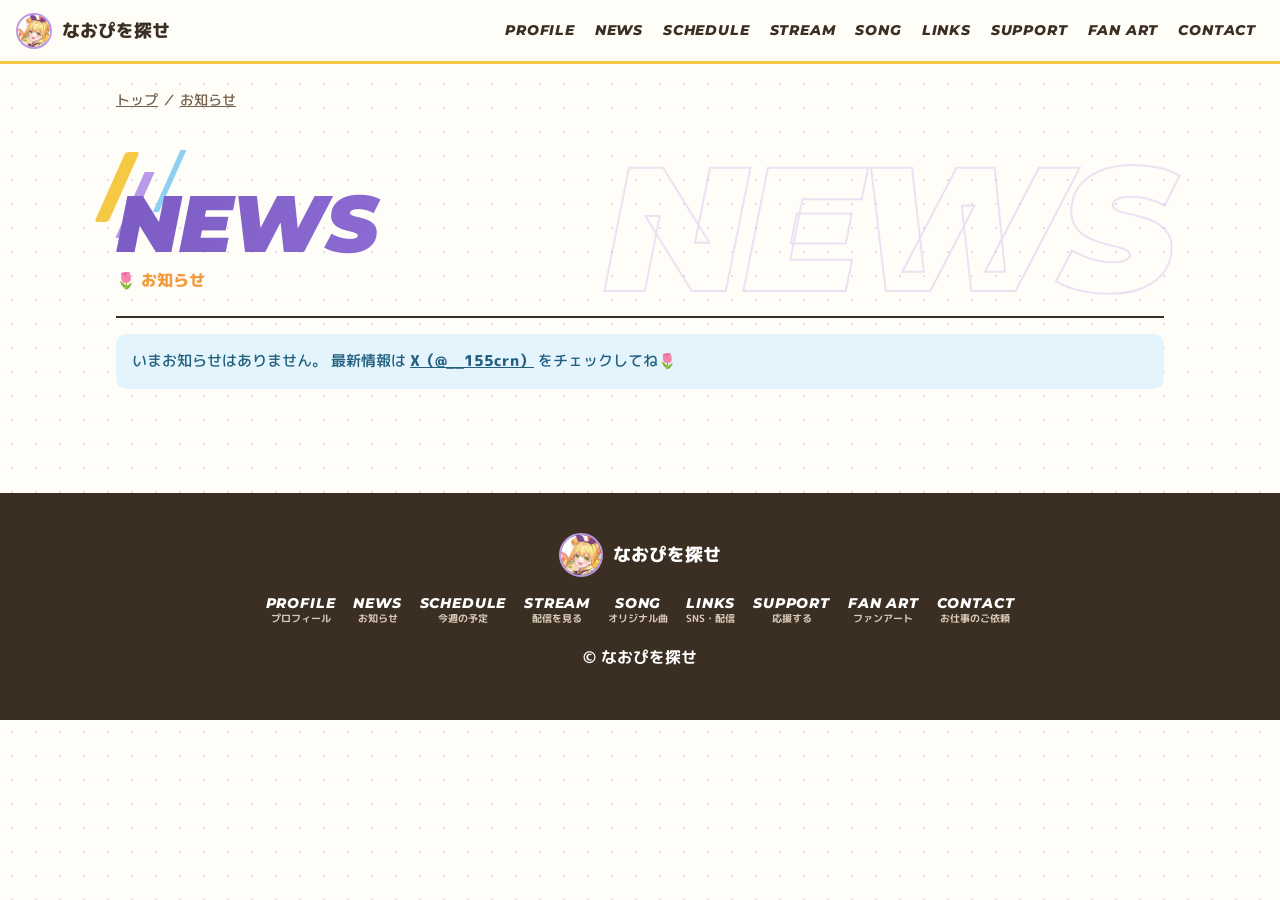
==== site/news.html @ 1cdb98ff "バージョン番号を更新（トップの絵を元に戻したので古い表示が残らないように） Co-Authored-By: Claude Opus 5.5 <noreply@anthropic.com>" ====
<!doctype html>
<html lang="ja">
<head>
<meta charset="utf-8">
<meta name="viewport" content="width=device-width, initial-scale=1">
<title>お知らせ｜なおぴを探せ 公式サイト</title>
<meta name="description" content="黄色とチューリップが好きなVTuber「なおぴを探せ」の公式サイト。Twitchでの配信、オリジナル曲「Chu♡lip」、最新のお知らせはこちら。">
<meta name="theme-color" content="#F6C945">
<meta property="og:type" content="website">
<meta property="og:title" content="お知らせ｜なおぴを探せ 公式サイト">
<meta property="og:description" content="黄色とチューリップが好きなVTuber。Twitchで配信中🌷💛">
<link rel="canonical" href="https://naopi-official.github.io/news.html">
<meta property="og:url" content="https://naopi-official.github.io/news.html">
<meta property="og:site_name" content="なおぴを探せ 公式サイト">
<meta property="og:image" content="https://naopi-official.github.io/img/ogp.png">
<meta property="og:image:width" content="1200">
<meta property="og:image:height" content="630">
<meta name="twitter:image" content="https://naopi-official.github.io/img/ogp.png">
<meta name="twitter:card" content="summary_large_image">
<meta name="twitter:site" content="@__155crn">
<link rel="icon" href="img/icon-32.png" sizes="32x32">
<link rel="apple-touch-icon" href="img/icon-192.png">
<link rel="preconnect" href="https://fonts.googleapis.com">
<link rel="preconnect" href="https://fonts.gstatic.com" crossorigin>
<link href="https://fonts.googleapis.com/css2?family=M+PLUS+Rounded+1c:wght@500;700;800&family=Montserrat:ital,wght@1,800;1,900&display=swap" rel="stylesheet">
<link rel="stylesheet" href="css/style.css?v=202611242104">
<script type="module" src="js/news-page.js?v=202611242104"></script>
</head>
<body class="sub-page">
<header class="site-header">
  <a class="logo" href="index.html"><img src="img/icon-192.png" alt="" width="36" height="36"><span data-name>なおぴを探せ</span></a>
  <button id="menu-button" class="menu-button" type="button" aria-expanded="false" aria-controls="site-nav"><span></span><span></span><span class="sr">メニュー</span></button>
  <nav id="site-nav" class="site-nav" aria-label="ページ内メニュー">
    <a href="index.html#profile"><span class="nav-en">PROFILE</span></a>
    <a href="index.html#news"><span class="nav-en">NEWS</span></a>
    <a href="index.html#week"><span class="nav-en">SCHEDULE</span></a>
    <a href="index.html#watch"><span class="nav-en">STREAM</span></a>
    <a href="index.html#youtube"><span class="nav-en">SONG</span></a>
    <a href="index.html#links"><span class="nav-en">LINKS</span></a>
    <a href="index.html#support"><span class="nav-en">SUPPORT</span></a>
    <a href="index.html#gallery"><span class="nav-en">FAN ART</span></a>
    <a href="index.html#contact"><span class="nav-en">CONTACT</span></a>
  </nav>
</header>

<main class="news-page">
  <nav class="breadcrumb" aria-label="現在地"><a href="index.html">トップ</a><span aria-hidden="true"> ／ </span><a href="news.html">お知らせ</a><span id="crumb-title"></span></nav>

  <section id="news-list-view" class="section" data-bg="NEWS">
    <h2 class="section-title"><span class="en">NEWS</span><span class="ja">お知らせ</span></h2>
    <ul id="news-all" class="notices-list"><li class="news-loading">読み込み中…</li></ul>
  </section>

  <article id="news-detail-view" class="news-article" hidden>
    <img class="news-chibi" src="img/chibi.webp" alt="" width="120" height="120">
    <div id="news-detail" class="news-detail"></div>
    <p class="news-back"><a class="btn btn-outline" href="news.html">← お知らせ一覧へ</a></p>
  </article>
</main>

<footer class="footer">
  <a class="logo" href="index.html"><img src="img/icon-192.png" alt="" width="44" height="44"><span data-name>なおぴを探せ</span></a>
  <nav class="footer-nav" aria-label="フッターメニュー">
    <a href="index.html#profile"><span class="nav-en">PROFILE</span><span class="nav-ja">プロフィール</span></a><a href="index.html#news"><span class="nav-en">NEWS</span><span class="nav-ja">お知らせ</span></a><a href="index.html#week"><span class="nav-en">SCHEDULE</span><span class="nav-ja">今週の予定</span></a><a href="index.html#watch"><span class="nav-en">STREAM</span><span class="nav-ja">配信を見る</span></a><a href="index.html#youtube"><span class="nav-en">SONG</span><span class="nav-ja">オリジナル曲</span></a><a href="index.html#links"><span class="nav-en">LINKS</span><span class="nav-ja">SNS・配信</span></a><a href="index.html#support"><span class="nav-en">SUPPORT</span><span class="nav-ja">応援する</span></a><a href="index.html#gallery"><span class="nav-en">FAN ART</span><span class="nav-ja">ファンアート</span></a><a href="index.html#contact"><span class="nav-en">CONTACT</span><span class="nav-ja">お仕事のご依頼</span></a>
  </nav>
  <p class="copy">© <span data-name>なおぴを探せ</span></p>
</footer>
</body>
</html>
---- site/css/style.css ----
/* なおぴを探せ 公式サイト
   色は絵から：黄色・オレンジ・水色・ラベンダー。構成は VTuber 公式サイトの定番（固定ナビ・全幅KV・特大英字見出し） */
:root {
  --yellow: #F6C945;
  --yellow-soft: #FDF0C4;
  --orange: #F39A3D;
  --sky: #8FD0F2;
  --sky-soft: #E3F4FC;
  --lavender: #B99AE8;
  --lavender-deep: #7C5BC4;
  --paper: #FFFDF7;
  --ink: #3B2E22;
  --ink-soft: #75624E;
  --line: #EFE4CC;
  --radius: 14px;
  --font: "M PLUS Rounded 1c", "Hiragino Maru Gothic ProN", "Yu Gothic", sans-serif;
  --display: "Montserrat", "M PLUS Rounded 1c", sans-serif;
  --header-h: 64px;
}

*, *::before, *::after { box-sizing: border-box; }
html { scroll-behavior: smooth; scroll-padding-top: calc(var(--header-h) + 12px); overflow-x: clip; }
body {
  margin: 0;
  font-family: var(--font);
  font-weight: 500;
  color: var(--ink);
  line-height: 1.8;
  background-color: var(--paper);
  background-image: radial-gradient(rgba(185, 154, 232, .35) 1.2px, transparent 1.4px);
  background-size: 24px 24px;
  overflow-x: hidden;
}
img { max-width: 100%; display: block; }
a { color: var(--lavender-deep); }
[hidden] { display: none !important; }
.sr { position: absolute; width: 1px; height: 1px; overflow: hidden; clip: rect(0 0 0 0); }
.skip { position: absolute; left: -999px; }
.skip:focus { left: 12px; top: 12px; z-index: 100; background: #fff; padding: 8px 12px; border-radius: 10px; }

/* ---------- Header（固定ナビ） ---------- */
.site-header {
  position: fixed; inset: 0 0 auto; z-index: 50; height: var(--header-h);
  display: flex; align-items: center; justify-content: space-between; gap: 16px;
  padding: 0 16px;
  background: rgba(255, 253, 247, .92);
  backdrop-filter: blur(8px);
  border-bottom: 3px solid var(--yellow);
}
.logo { display: inline-flex; align-items: center; gap: 10px; white-space: nowrap; flex-shrink: 0; color: var(--ink); text-decoration: none; font-weight: 800; font-size: 1.1rem; }
.logo img { border-radius: 50%; border: 2px solid var(--lavender); }
.site-nav { display: flex; gap: 4px; }
.site-nav a {
  display: flex; flex-direction: column; align-items: center; line-height: 1.25;
  font-family: var(--display); font-style: italic; font-weight: 800; font-size: .85rem; letter-spacing: .06em;
  color: var(--ink); text-decoration: none; padding: 6px 8px; border-radius: 8px; white-space: nowrap;
}
/* メニューの英語の下に小さく日本語 */
.nav-ja { font-family: var(--font); font-style: normal; font-weight: 700; font-size: .6rem; letter-spacing: 0; color: var(--ink-soft); white-space: nowrap; }
.site-nav a:hover { background: var(--yellow-soft); }
.menu-button { display: none; }

@media (max-width: 959px) {
  .menu-button {
    display: grid; place-content: center; gap: 6px; width: 48px; height: 48px; border: 0; border-radius: 12px;
    background: var(--yellow); cursor: pointer;
  }
  .menu-button > span:not(.sr) { display: block; width: 22px; height: 3px; border-radius: 3px; background: var(--ink); transition: transform .2s; }
  .menu-button[aria-expanded="true"] > span:nth-child(1) { transform: translateY(4.5px) rotate(45deg); }
  .menu-button[aria-expanded="true"] > span:nth-child(2) { transform: translateY(-4.5px) rotate(-45deg); }
  .site-nav {
    position: fixed; top: var(--header-h); left: 0; right: 0; flex-direction: column; gap: 0;
    padding: 8px 16px 20px; background: var(--paper); border-bottom: 3px solid var(--yellow);
    transform: translateY(-120%); visibility: hidden; transition: transform .25s ease, visibility .25s;
  }
  .site-nav.open { transform: none; visibility: visible; }
  .site-nav a { flex-direction: row; align-items: baseline; gap: 12px; font-size: 1.3rem; padding: 12px 8px; border-bottom: 1px dashed var(--line); }
  .site-nav .nav-ja { font-size: .85rem; }
}

/* ---------- Hero（全幅キービジュアル） ---------- */
.hero { position: relative; margin-top: var(--header-h); overflow: hidden; background: var(--yellow-soft); }
/* キービジュアルのスライド：重ねて置き、is-active だけ表示。表示中はゆっくりズーム。マウスで少しずれる */
.hero-slides {
  position: relative; width: 100%; aspect-ratio: 1824 / 2056; overflow: hidden;
  transform: translate(calc(var(--mx, 0) * -14px), calc(var(--my, 0) * -10px)) scale(1.03);
  transition: transform .4s ease-out;
}
.hero-slides:has(.hero-slide-swing) { transform: none; }
.hero-slide { position: absolute; inset: 0; opacity: 0; transition: opacity 1.4s ease; }
.hero-slide.is-active { opacity: 1; }
.hero-slide img { width: 100%; height: 100%; object-fit: cover; transform: scale(1); }
.hero-slide.is-active img { animation: kenburns 9s ease-out forwards; }
.hero-slide-b img { object-position: 42% 50%; }
/* ブランコの絵：スマホでは絵の右端に寄せ、顔を画面の中ほど（Twitchの丸ボタンの左）に出す */
.hero-slide-swing img { object-position: 91% 50%; }
/* 立ち絵：白い背景を黄色になじませる（白×乗算＝背景色） */
.hero-slide-stand { background: radial-gradient(circle at 50% 45%, #fff 0%, var(--yellow-soft) 70%); }
.hero-slide-stand img { object-fit: contain; mix-blend-mode: multiply; }
@keyframes kenburns { from { transform: scale(1.12); } to { transform: scale(1); } }

/* ブランコの絵：背景とキャラを分けて立体的に動かす
   --mx / --my：マウス位置（-0.5〜0.5）、--sy：スクロール量（px）
   キャラの切り抜きが読み込めたら（.fg-ready）、キャラを消した背景に切り替える。読み込めない間は元の絵のまま */
.hero-slide-swing .hero-bg, .hero-slide-swing .hero-fg,
.hero-slide-swing .hero-bg picture, .hero-slide-swing .hero-bg-clean { position: absolute; inset: 0; }
.hero-slide-swing .hero-bg picture { display: block; }
.hero-slide-swing img { animation: none; }
.hero-slide-swing .hero-bg {
  filter: blur(1.5px) saturate(1.05);
  transform: translate(calc(var(--mx, 0) * -14px), calc(var(--my, 0) * -10px + var(--sy, 0) * .3px)) scale(1.08);
  transition: transform .5s ease-out;
}
.hero-slide-swing .hero-bg-clean { opacity: 0; transition: opacity .8s ease; }
.hero.fg-ready .hero-slide-swing .hero-bg-clean { opacity: 1; }
.hero-slide-swing .hero-fg {
  opacity: 0;
  transform: translate(calc(var(--mx, 0) * 16px), calc(var(--my, 0) * 10px + var(--sy, 0) * -.06px)) scale(1.08);
  transition: transform .35s ease-out;
}
.hero.fg-ready .hero-slide-swing .hero-fg { opacity: 1; }
.hero.fg-ready .hero-slide-swing .hero-fg img {
  filter: drop-shadow(0 16px 20px rgba(59, 46, 34, .26));
  transform-origin: 62% -30%; /* ロープの上のほうを支点にゆらゆら */
  animation: swing-rock 5s ease-in-out infinite, fg-in 1.2s cubic-bezier(.2, .8, .2, 1) both;
}
@keyframes swing-rock {
  0%, 100% { rotate: -1.4deg; translate: 0 0; }
  50% { rotate: 1.4deg; translate: 0 -6px; }
}
@keyframes fg-in { from { opacity: 0; scale: 1.06; } to { opacity: 1; scale: 1; } }
@media (prefers-reduced-motion: reduce) {
  .hero.fg-ready .hero-slide-swing .hero-fg img { animation: none; }
  .hero-slide-swing .hero-bg, .hero-slide-swing .hero-fg { transform: scale(1.08); }
}

/* 浮かぶ斜めの線（パーティクル） */
.particles {
  position: absolute; inset: 0; pointer-events: none; z-index: 1;
  transform: translate(calc(var(--mx, 0) * 22px), calc(var(--my, 0) * 16px));
  transition: transform .4s ease-out;
}
.p {
  position: absolute; display: block; width: 12px; height: 64px; border-radius: 3px;
  transform: skewX(-24deg); animation: float 5.4s ease-in-out infinite alternate;
  box-shadow: 0 4px 12px rgba(59, 46, 34, .12);
}
.p1 { left: 6%; top: 12%; background: var(--yellow); }
.p2 { left: 10%; top: 20%; width: 8px; height: 40px; background: var(--lavender); animation-duration: 6.1s; }
.p3 { right: 8%; top: 14%; background: var(--sky); height: 80px; animation-duration: 5.8s; }
.p4 { right: 13%; top: 30%; width: 6px; height: 34px; background: var(--orange); animation-duration: 4.9s; }
.p5 { left: 46%; top: 6%; width: 7px; height: 30px; background: var(--lavender-deep); animation-duration: 6.4s; }
.p6 { right: 30%; bottom: 34%; width: 16px; height: 90px; background: rgba(246, 201, 69, .8); animation-duration: 5.2s; }
.p7 { left: 24%; bottom: 46%; width: 6px; height: 28px; background: var(--sky); animation-duration: 4.6s; }
.p8 { right: 4%; bottom: 46%; width: 9px; height: 46px; background: var(--lavender); animation-duration: 6.8s; }
@keyframes float {
  from { transform: skewX(-24deg) translateY(0); }
  to { transform: skewX(-24deg) translateY(-22px); }
}

/* 回る円形ボタン */
.circle-link {
  position: absolute; z-index: 2; right: 16px; top: 16px; width: 104px; height: 104px;
  display: grid; place-items: center; border-radius: 50%; text-decoration: none;
  background: rgba(255, 255, 255, .92); box-shadow: 0 6px 20px rgba(59, 46, 34, .18);
  transition: transform .2s ease;
}
.circle-link:hover { transform: scale(1.08); }
.circle-link svg { position: absolute; inset: 0; width: 100%; height: 100%; animation: spin 16s linear infinite; }
.circle-link text { font-family: var(--display); font-style: italic; font-weight: 800; font-size: 11px; fill: var(--lavender-deep); }
.circle-arrow {
  width: 44px; height: 44px; display: grid; place-items: center; border-radius: 50%;
  background: #9146FF; color: #fff; font-weight: 800; font-size: 1.2rem;
}
@keyframes spin { to { transform: rotate(360deg); } }

/* 流れ続ける英字の帯 */
.marquee {
  overflow: hidden; background: var(--ink); color: var(--yellow); padding: 10px 0;
  transform: rotate(-1.5deg) scaleX(1.02); margin: 8px 0 0; position: relative; z-index: 2;
}
.marquee-track { display: flex; width: max-content; animation: marquee 22s linear infinite; }
.marquee-track span {
  font-family: var(--display); font-style: italic; font-weight: 900; font-size: clamp(1.1rem, 3vw, 1.6rem);
  letter-spacing: .08em; white-space: nowrap; padding-right: .5em;
}
@keyframes marquee { to { transform: translateX(-50%); } }

/* オープニング（JSが止まっても3秒で必ず消える） */
.loader {
  position: fixed; inset: 0; z-index: 200; display: grid; place-content: center; justify-items: center; gap: 10px;
  background: var(--paper);
  background-image: radial-gradient(rgba(185, 154, 232, .35) 1.2px, transparent 1.4px); background-size: 24px 24px;
  animation: loader-out .5s ease 3s forwards;
}
.loader.is-done { animation: loader-out .5s ease forwards; }
.loader-icon {
  width: 140px; height: 140px; object-fit: contain; filter: drop-shadow(0 6px 10px rgba(59, 46, 34, .15));
  animation: pop .7s cubic-bezier(.3, 1.6, .5, 1) both;
}
.loader-name { margin: 6px 0 0; font-size: 1.5rem; font-weight: 800; animation: rise .6s .35s ease both; }
.loader-bar { margin: 0; width: 140px; height: 6px; border-radius: 6px; background: var(--yellow-soft); overflow: hidden; }
.loader-bar span { display: block; height: 100%; width: 100%; background: linear-gradient(90deg, var(--yellow), var(--orange), var(--lavender)); transform-origin: left; animation: bar 1.3s ease both; }
@keyframes pop { from { transform: scale(0) rotate(-20deg); } to { transform: scale(1) rotate(0); } }
@keyframes rise { from { opacity: 0; transform: translateY(12px); } to { opacity: 1; transform: none; } }
@keyframes bar { from { transform: scaleX(0); } to { transform: scaleX(1); } }
@keyframes loader-out { to { opacity: 0; visibility: hidden; } }

/* スクロールで出てくる演出（JS が reveal を付けたものだけ） */
.reveal { opacity: 0; transform: translateY(28px); transition: opacity .7s ease var(--d, 0ms), transform .7s cubic-bezier(.2, .8, .2, 1) var(--d, 0ms); }
.reveal.is-in { opacity: 1; transform: none; }
.section-title.reveal { transform: none; opacity: 1; }
.section-title.reveal .en { clip-path: inset(0 100% 0 0); transition: clip-path .8s cubic-bezier(.7, 0, .2, 1); }
.section-title.reveal .ja { opacity: 0; transform: translateX(-12px); transition: opacity .5s .4s, transform .5s .4s; }
.section-title.reveal.is-in .en { clip-path: inset(0 0 0 0); }
.section-title.reveal.is-in .ja { opacity: 1; transform: none; }
.profile-visual.reveal { transform: translateX(-40px); }
.profile-visual.reveal.is-in { transform: none; }

/* 画像に触れると少し拡大 */
.gallery-item, .profile-visual { overflow: visible; }
.gallery-item img, .profile-visual img { transition: transform .4s ease, box-shadow .4s ease; }
.gallery-item:hover img, .profile-visual:hover img { transform: scale(1.03) rotate(-.6deg); }
.hero-copy {
  position: relative; padding: 0 16px 32px; margin-top: -120px; z-index: 1;
}
.hero::after { /* 文字を読みやすくするための下のグラデーション */
  content: ""; position: absolute; left: 0; right: 0; bottom: 0; height: 340px; pointer-events: none;
  background: linear-gradient(to top, var(--paper) 30%, rgba(255, 253, 247, 0));
}
.hero-kicker {
  display: inline-block; margin: 0 0 8px; padding: 4px 18px; border-radius: 999px;
  font-family: var(--display); font-style: italic; font-weight: 800; font-size: .9rem; letter-spacing: .14em;
  background: var(--lavender-deep); color: #fff; box-shadow: 0 3px 0 rgba(0,0,0,.12);
}
.hero-name {
  margin: 0; font-weight: 800; line-height: 1.1; letter-spacing: .02em; white-space: nowrap;
  font-size: clamp(2.4rem, 12vw, 6.4rem);
  color: var(--ink);
  text-shadow: 4px 4px 0 var(--yellow), 8px 8px 0 rgba(185, 154, 232, .5);
}
/* 名前の右上のSNSアイコン */
.hero-title { width: fit-content; max-width: 100%; }
.hero-top-row { display: flex; align-items: flex-end; justify-content: space-between; gap: 12px; margin-bottom: 6px; }
.hero-top-row .hero-kicker { margin: 0; }
.hero-sns { list-style: none; margin: 0; padding: 0; display: flex; gap: 6px; }
.hero-sns a { display: flex; flex-direction: column; align-items: center; gap: 4px; text-decoration: none; color: var(--ink); transition: transform .15s ease; }
.hero-sns a:hover { transform: translateY(-3px); }
.hero-sns img { width: 44px; height: 44px; border-radius: 11px; object-fit: cover; background: #fff; box-shadow: 0 3px 10px rgba(59, 46, 34, .18); }
.hero-sns span { font-size: .65rem; font-weight: 800; white-space: nowrap; text-shadow: 0 0 4px #fff, 0 0 8px #fff; }
@media (min-width: 768px) {
  .hero-sns { gap: 16px; }
  .hero-sns img { width: 60px; height: 60px; border-radius: 14px; }
  .hero-sns span { font-size: .75rem; }
}
.hero-tagline { margin: 12px 0 18px; font-weight: 700; color: var(--ink-soft); max-width: 34em; }
.hero-actions { display: flex; flex-wrap: wrap; gap: 12px; }
.live-badge {
  display: inline-block; margin-bottom: 10px; padding: 6px 16px; border-radius: 999px;
  background: #E5484D; color: #fff; font-weight: 800; text-decoration: none;
  animation: pulse 1.6s ease-in-out infinite;
}
@keyframes pulse { 50% { transform: scale(1.05); } }

@media (min-width: 768px) {
  .hero-slides { aspect-ratio: 16 / 9; max-height: calc(100vh - var(--header-h)); }
  /* 縦長のチューリップの絵は、全体を右側に収めて背景をグラデーションにする */
  .hero-slide-b {
    background:
      radial-gradient(rgba(255, 255, 255, .6) 1.4px, transparent 1.6px) 0 0 / 22px 22px,
      linear-gradient(120deg, var(--sky) 0%, var(--sky-soft) 45%, var(--yellow-soft) 75%, var(--yellow) 100%);
  }
  .hero-slide-swing img { object-position: 50% 40%; }
  .hero-slide-stand img { object-position: 82% 50%; }
  .hero-slide-b img { object-fit: contain; object-position: 82% 50%; filter: drop-shadow(0 10px 30px rgba(59, 46, 34, .18)); }
  .circle-link { top: auto; right: clamp(24px, 5vw, 72px); bottom: clamp(32px, 6vw, 72px); width: 132px; height: 132px; }
  .hero::after { height: 55%; background: linear-gradient(to top, rgba(255, 253, 247, .95) 10%, rgba(255, 253, 247, 0)); }
  .hero-copy { position: absolute; left: 0; right: 0; bottom: 0; margin: 0; padding: 0 clamp(24px, 5vw, 72px) clamp(24px, 4vw, 56px); }
  .hero-tagline { background: rgba(255,255,255,.75); display: inline-block; padding: 2px 10px; border-radius: 8px; }
}

/* ---------- Buttons ---------- */
.btn {
  display: inline-flex; align-items: center; justify-content: center; gap: .5em; min-height: 48px;
  padding: 10px 24px; border-radius: 999px; font-weight: 800; text-decoration: none;
  transition: transform .15s ease, background .15s ease;
}
.btn:hover { transform: translateY(-2px); }
.btn-primary { background: var(--yellow); color: var(--ink); box-shadow: 0 4px 0 var(--orange); }
.btn-ghost { background: #fff; color: var(--lavender-deep); box-shadow: 0 4px 0 var(--lavender); }
.btn-outline {
  margin: 24px auto 0; display: flex; width: fit-content;
  background: #fff; color: var(--ink); border: 2px solid var(--ink);
}
.btn-outline:hover { background: var(--yellow-soft); }

/* ---------- Sections（特大英字見出し＋背景の輪郭英字＋斜めスラッシュ） ---------- */
main { max-width: 1080px; margin: 0 auto; padding: 0 16px 40px; }
.section { position: relative; padding-top: 72px; }
.section::before { /* 背景の輪郭だけの巨大英字 */
  content: attr(data-bg); position: absolute; z-index: -1; top: 28px; right: -8px;
  font-family: var(--display); font-style: italic; font-weight: 900; line-height: 1;
  font-size: clamp(4rem, 16vw, 11rem); letter-spacing: -.02em;
  color: transparent; -webkit-text-stroke: 2px rgba(185, 154, 232, .28);
  white-space: nowrap; pointer-events: none;
}
.section::after { /* 斜めスラッシュの飾り（ふわふわ浮く） */
  content: ""; position: absolute; z-index: -1; top: 40px; left: -6px; width: 14px; height: 70px;
  background: var(--yellow); transform: skewX(-24deg); border-radius: 3px;
  animation: float 5.6s ease-in-out infinite alternate;
  box-shadow: 26px 18px 0 -2px var(--lavender), 50px -6px 0 -4px var(--sky);
}
.section:nth-of-type(even)::after { left: auto; right: 12px; top: auto; bottom: -24px; background: var(--orange); }

.section-title { margin: 0 0 28px; display: flex; flex-direction: column; line-height: 1; }
.section-title .en {
  font-family: var(--display); font-style: italic; font-weight: 900; letter-spacing: -.01em;
  font-size: clamp(2.6rem, 10vw, 5rem);
  background: linear-gradient(100deg, var(--lavender-deep), #9C7BE0 55%, var(--orange));
  -webkit-background-clip: text; background-clip: text; color: transparent;
  padding-right: .1em;
}
.section-title .ja { margin-top: 8px; font-size: 1rem; font-weight: 800; color: var(--orange); }
.section-title .ja::before { content: "🌷 "; }

.sub-title { margin: 28px 0 12px; font-size: 1.05rem; font-weight: 800; display: flex; align-items: center; gap: 10px; }
.sub-title::before { content: ""; width: 6px; height: 1.1em; background: var(--yellow); transform: skewX(-20deg); border-radius: 2px; }

.panel {
  background: #fff; border-radius: var(--radius); padding: 16px; border: 1px solid var(--line);
  box-shadow: 0 10px 30px rgba(59, 46, 34, .06);
}
.small-note { color: var(--ink-soft); font-size: .88rem; margin: 10px 0 0; text-align: center; }

/* ---------- Profile（立ち絵＋プロフィール） ---------- */
.profile-card { display: grid; gap: 20px; }
.profile-visual { position: relative; }
.profile-visual::before {
  content: ""; position: absolute; inset: 18px -10px -10px 18px; border-radius: var(--radius);
  background: repeating-linear-gradient(-45deg, var(--yellow-soft) 0 10px, #fff 10px 20px); z-index: -1;
}
.profile-visual img { border-radius: var(--radius); width: 100%; height: auto; aspect-ratio: 3 / 4; object-fit: cover; object-position: top; background: #fff; }
.profile-tag {
  display: inline-block; margin: 0; padding: 0 12px; border-radius: 6px; font-size: .8rem; font-weight: 800;
  background: var(--sky-soft); color: #23607F;
}
.profile-name { margin: 6px 0 16px; font-size: clamp(2rem, 6vw, 2.8rem); font-weight: 800; line-height: 1.2; }
.profile-list { display: grid; grid-template-columns: max-content 1fr; gap: 0; margin: 0; border-top: 1px solid var(--line); }
.profile-list dt, .profile-list dd { padding: 10px 0; border-bottom: 1px solid var(--line); }
.profile-list dt { font-weight: 800; color: var(--lavender-deep); padding-right: 20px; font-size: .9rem; }
.profile-list dd { margin: 0; overflow-wrap: anywhere; }
.profile-career { margin: 14px 0 0; font-size: .9rem; color: var(--ink-soft); }
@media (min-width: 768px) {
  .profile-card { grid-template-columns: minmax(0, 5fr) minmax(0, 7fr); gap: 48px; align-items: center; }
}

/* ---------- Embeds ---------- */
.embed-16x9 { position: relative; width: 100%; aspect-ratio: 16 / 9; border-radius: 10px; overflow: hidden; background: var(--sky-soft); }
.embed-16x9 iframe, .embed-16x9 > button { position: absolute; inset: 0; width: 100%; height: 100%; border: 0; }
.embed-fallback { position: absolute; inset: 0; display: grid; place-items: center; font-weight: 800; text-decoration: none; }
.yt-poster { cursor: pointer; padding: 0; background: #000; }
.yt-poster img { width: 100%; height: 100%; object-fit: cover; opacity: .92; }
.yt-poster::after {
  content: "▶"; position: absolute; left: 50%; top: 50%; transform: translate(-50%, -50%);
  width: 76px; height: 76px; border-radius: 50%; display: grid; place-items: center; padding-left: 6px;
  background: var(--yellow); color: var(--ink); font-size: 1.8rem; box-shadow: 0 4px 0 var(--orange);
}
.watch-cols { display: grid; gap: 0 32px; }
@media (min-width: 768px) { .watch-cols { grid-template-columns: 2fr 3fr; } }

.schedule-list, .archive-list, .video-list, .notices-list { list-style: none; margin: 0; padding: 0; }
.schedule-list li { display: flex; flex-wrap: wrap; gap: 4px 12px; align-items: baseline; padding: 10px 0; border-bottom: 1px solid var(--line); }
.schedule-date { font-family: var(--display); font-style: italic; font-weight: 800; color: var(--orange); white-space: nowrap; }
.archive-list, .video-list { display: grid; grid-template-columns: repeat(2, minmax(0, 1fr)); gap: 14px; }
@media (min-width: 768px) { .video-list { grid-template-columns: repeat(4, minmax(0, 1fr)); } }
.thumb-link { display: block; color: var(--ink); text-decoration: none; font-size: .85rem; line-height: 1.5; font-weight: 700; }
.thumb-link img { width: 100%; height: auto; aspect-ratio: 16 / 9; object-fit: cover; border-radius: 10px; margin-bottom: 6px; transition: transform .2s; }
.thumb-link:hover img { transform: scale(1.03); }
.thumb-link span { display: -webkit-box; -webkit-line-clamp: 2; -webkit-box-orient: vertical; overflow: hidden; }
.fallback {
  grid-column: 1 / -1; padding: 14px 16px; border-radius: 10px; background: var(--sky-soft); color: #23607F; font-size: .92rem; list-style: none;
}
.fallback a { color: #23607F; font-weight: 800; }

.song-panel { display: grid; gap: 16px; }
.song-label { margin: 0; font-family: var(--display); font-style: italic; font-weight: 800; color: var(--orange); letter-spacing: .06em; }
.song-title { margin: 0; font-size: clamp(2rem, 6vw, 3rem); font-weight: 800; line-height: 1.2; }
.song-note { margin: 6px 0 0; color: var(--ink-soft); }
@media (min-width: 768px) { .song-panel { grid-template-columns: 3fr 2fr; align-items: center; padding: 24px; } }

/* ---------- News（日付＋タグのリスト） ---------- */
.notices-list { border-top: 2px solid var(--ink); }
.notices-list li:not(.fallback) {
  display: grid; grid-template-columns: auto 1fr; gap: 4px 16px; padding: 18px 4px; border-bottom: 1px solid var(--line);
}
.notices-list .fallback { margin-top: 16px; }
.notice-date { font-family: var(--display); font-style: italic; font-weight: 800; color: var(--ink-soft); grid-row: span 3; padding-top: 2px; }
.notice-title { margin: 0; font-size: 1.05rem; font-weight: 800; }
.notice-title::before {
  content: "お知らせ"; display: inline-block; margin-right: 10px; padding: 0 10px; border-radius: 999px;
  font-size: .72rem; vertical-align: 2px; background: var(--yellow); color: var(--ink);
}
.notice-body { margin: 0; white-space: pre-wrap; overflow-wrap: anywhere; color: var(--ink-soft); }
@media (max-width: 559px) { .notices-list li:not(.fallback) { grid-template-columns: 1fr; } .notice-date { grid-row: auto; } }

/* ---------- Links（矢印つきカード） ---------- */
.link-grid { display: grid; gap: 12px; grid-template-columns: 1fr; }
@media (min-width: 560px) { .link-grid { grid-template-columns: repeat(2, 1fr); } }
@media (min-width: 900px) { .link-grid { grid-template-columns: repeat(3, 1fr); } }
.link-card {
  --brand: var(--lavender);
  position: relative; display: flex; flex-direction: column; justify-content: center; min-height: 76px;
  padding: 14px 48px 14px 22px; border-radius: var(--radius); text-decoration: none; color: var(--ink);
  background: #fff; border: 1px solid var(--line);
  box-shadow: inset 6px 0 0 var(--brand), 0 6px 18px rgba(59, 46, 34, .05);
  transition: transform .15s ease, box-shadow .15s ease;
}
.link-card::after { content: "↗"; position: absolute; right: 18px; top: 50%; transform: translateY(-50%); font-weight: 800; color: var(--brand); font-size: 1.2rem; }
.link-card:hover { transform: translateY(-3px); box-shadow: inset 6px 0 0 var(--brand), 0 10px 24px rgba(59, 46, 34, .1); }
.link-card.has-icon { padding-left: 84px; }
.link-icon { position: absolute; left: 22px; top: 50%; transform: translateY(-50%); width: 48px; height: 48px; object-fit: cover; border-radius: 12px; background: #fff; box-shadow: 0 0 0 1px var(--line), 0 2px 6px rgba(59, 46, 34, .08); }
.link-label { font-weight: 800; font-size: 1.05rem; }
.link-note { font-size: .82rem; color: var(--ink-soft); line-height: 1.5; }
.link-twitch { --brand: #9146FF; }
.link-youtube { --brand: #FF3B30; }
.link-x { --brand: #111; }
.link-tiktok { --brand: #00C2CB; }
.link-discord { --brand: #5865F2; }
.link-mond, .link-gipt, .link-fansfer { --brand: var(--lavender); }
.link-booth { --brand: #FC4D50; }
.link-steam { --brand: #1B2838; }
.link-legevi { --brand: var(--orange); }
.link-skeb { --brand: #3BA6D9; }

.hashtags { display: flex; flex-wrap: wrap; gap: 10px; }
.hashtag {
  display: inline-flex; flex-direction: column; min-height: 44px; padding: 8px 18px;
  border-radius: 10px; background: var(--yellow-soft); color: var(--ink); text-decoration: none; line-height: 1.4;
  border: 1px solid #F3DE9A;
}
.hashtag-tag { font-weight: 800; }
.hashtag-label { font-size: .75rem; color: var(--ink-soft); }
#links .small-note, #gallery .small-note, #watch .small-note { text-align: left; }
.x-timeline { margin-top: 24px; max-width: 560px; }

/* ---------- Gallery ---------- */
.gallery { display: grid; gap: 16px; grid-template-columns: 1fr; }
@media (min-width: 640px) { .gallery { grid-template-columns: 1.6fr 1fr; align-items: start; } }
.gallery.gallery-many { grid-template-columns: repeat(2, 1fr); align-items: start; }
@media (min-width: 640px) { .gallery.gallery-many { grid-template-columns: repeat(3, 1fr); } }
@media (min-width: 1000px) { .gallery.gallery-many { grid-template-columns: repeat(4, 1fr); } }
.gallery-many .gallery-item img { aspect-ratio: 1 / 1; object-fit: cover; width: 100%; }
.gallery-item { margin: 0; }
.gallery-many .gallery-item { cursor: zoom-in; }
.gallery-item:focus-visible { outline: 3px solid var(--lavender); outline-offset: 4px; border-radius: var(--radius); }
/* 拡大表示 */
.lightbox { width: 100vw; height: 100dvh; max-width: none; max-height: none; margin: 0; padding: 0; border: 0; background: transparent; overflow: hidden; }
.lightbox::backdrop { background: rgba(20, 14, 8, .88); }
.lightbox[open] { display: flex; align-items: center; justify-content: center; animation: lb-in .2s ease; }
@keyframes lb-in { from { opacity: 0; } }
.lightbox-figure { margin: 0; display: flex; flex-direction: column; align-items: center; gap: 10px; pointer-events: none; }
.lightbox-img { max-width: 92vw; max-height: 84dvh; object-fit: contain; border-radius: 10px; box-shadow: 0 10px 40px rgba(0, 0, 0, .4); pointer-events: auto; }
.lightbox-caption { color: #fff; font-weight: 700; font-size: .9rem; }
.lightbox-btn { position: fixed; display: grid; place-items: center; width: 48px; height: 48px; border: 0; border-radius: 50%; background: rgba(255, 255, 255, .9); color: var(--ink); font-size: 1.8rem; line-height: 1; cursor: pointer; }
.lightbox-btn:hover { background: #fff; }
.lightbox-close { top: 16px; right: 16px; }
.lightbox-prev { left: 12px; top: 50%; transform: translateY(-50%); }
.lightbox-next { right: 12px; top: 50%; transform: translateY(-50%); }
.lightbox-btn[hidden] { display: none; }
.gallery-empty { grid-column: 1 / -1; margin: 0; padding: 28px; text-align: center; font-weight: 700; color: var(--ink-soft); background: #fff; border: 1px dashed var(--line); border-radius: var(--radius); }
.gallery-item img { border-radius: var(--radius); box-shadow: 0 10px 30px rgba(59, 46, 34, .1); }
.gallery-item figcaption { font-size: .8rem; color: var(--ink-soft); margin-top: 6px; }

/* ---------- Footer ---------- */
.footer {
  margin-top: 64px; padding: 40px 16px 48px; background: var(--ink); color: #fff; text-align: center;
  display: grid; gap: 18px; justify-items: center;
}
.footer .logo { color: #fff; }
.footer-nav { display: flex; flex-wrap: wrap; justify-content: center; gap: 4px 18px; }
.footer-nav a { display: flex; flex-direction: column; align-items: center; line-height: 1.3; color: #fff; text-decoration: none; font-family: var(--display); font-style: italic; font-weight: 800; font-size: .85rem; letter-spacing: .06em; }
.footer-nav .nav-ja { color: #D8CBB8; }
.footer-nav a:hover { color: var(--yellow); }
.footer .copy { margin: 0; font-weight: 700; }
.footer .small-note { color: #D8CBB8; }

.hero-copy { z-index: 3; }

@media (prefers-reduced-motion: reduce) {
  html { scroll-behavior: auto; }
  .loader { display: none; }
  *, *::before, *::after { animation: none !important; transition: none !important; }
}

/* 今週の予定：月〜日のカード（スマホは横スクロール） */
.week-range { margin: -14px 0 16px; font-weight: 800; color: var(--lavender-deep); }
.week-list { list-style: none; margin: 0; padding: 16px 4px 14px; display: grid; grid-auto-flow: column; grid-auto-columns: minmax(132px, 1fr); gap: 12px; overflow-x: auto; scroll-snap-type: x mandatory; }
.week-card { --day: var(--yellow); position: relative; scroll-snap-align: start; display: flex; flex-direction: column; gap: 6px; min-height: 150px; padding: 18px 14px 16px; background: #fff; border-radius: 18px; border: 2px solid color-mix(in srgb, var(--day) 45%, #fff); box-shadow: 0 6px 16px rgba(59, 46, 34, .06); }
.week-card::before { content: ""; position: absolute; inset: 0 0 auto; height: 8px; border-radius: 16px 16px 0 0; background: var(--day); }
.week-mon { --day: #F6C945; } .week-tue { --day: #F39A3D; } .week-wed { --day: #8FD0F2; } .week-thu { --day: #9FD99B; }
.week-fri { --day: #B99AE8; } .week-sat { --day: #7EB6F2; } .week-sun { --day: #F2A0B5; }
.week-day { display: flex; flex-direction: column; }
.week-day-en { font-family: var(--display); font-style: italic; font-weight: 900; font-size: 1.35rem; line-height: 1; color: color-mix(in srgb, var(--day) 75%, var(--ink)); }
.week-day-ja { font-size: .78rem; font-weight: 700; color: var(--ink-soft); }
.week-time { margin: 4px 0 0; font-weight: 800; font-size: 1.1rem; }
.week-title { margin: 0; font-weight: 700; line-height: 1.45; overflow-wrap: anywhere; }
.week-note { margin: 0; font-size: .78rem; color: var(--ink-soft); line-height: 1.5; }
.week-card.is-off { background: color-mix(in srgb, var(--day) 8%, #fff); }
.week-card.is-off .week-title { color: var(--ink-soft); font-weight: 600; margin-top: 4px; }
.week-card.is-today { border-color: var(--day); box-shadow: 0 0 0 3px color-mix(in srgb, var(--day) 35%, transparent), 0 10px 24px rgba(59, 46, 34, .12); transform: translateY(-4px); }
.week-today { position: absolute; top: -12px; right: 10px; padding: 3px 10px; border-radius: 999px; background: var(--day); color: #fff; font-size: .72rem; font-weight: 800; box-shadow: 0 3px 8px rgba(59, 46, 34, .15); animation: pulse 1.8s ease-in-out infinite; }
@media (min-width: 900px) { .week-list { overflow: visible; grid-auto-flow: row; grid-template-columns: repeat(7, 1fr); } }

/* ---------- お知らせ：一覧のリンク・詳細ページ ---------- */
.notices-list li:not(.fallback) { display: block; padding: 0; }
.notice-link {
  display: grid; grid-template-columns: auto 1fr auto; align-items: center; gap: 4px 20px;
  padding: 20px 8px; color: var(--ink); text-decoration: none; transition: background .2s, padding .2s;
}
.notice-link .notice-date { grid-row: auto; padding-top: 0; }
.notice-link .notice-title { font-size: 1.05rem; font-weight: 800; }
.notice-arrow { font-weight: 800; color: var(--lavender-deep); transition: transform .2s; }
.notice-link:hover { background: var(--yellow-soft); padding-left: 16px; }
.notice-link:hover .notice-arrow { transform: translateX(4px); }
.notice-link:focus-visible { outline: 3px solid var(--lavender); outline-offset: -3px; }
@media (max-width: 559px) {
  .notice-link { grid-template-columns: 1fr auto; }
  .notice-link .notice-date { grid-column: 1 / -1; }
}
.news-more-wrap { text-align: center; }
.news-loading { padding: 20px 8px; color: var(--ink-soft); list-style: none; }

.sub-page main { padding-top: calc(var(--header-h) + 8px); }
.breadcrumb { margin: 16px 0 0; font-size: .85rem; color: var(--ink-soft); }
.breadcrumb a { color: var(--ink-soft); }
.news-article { position: relative; max-width: 760px; margin: 56px auto 0; }
/* お知らせの右上からのぞくミニキャラ */
.news-chibi {
  position: absolute; top: -44px; right: -16px; z-index: 1; width: 112px; height: 112px; border-radius: 50%;
  border: 4px solid #fff; box-shadow: 0 0 0 4px var(--lavender), 0 8px 20px rgba(59, 46, 34, .15);
  animation: chibi-float 3.2s ease-in-out infinite;
}
@keyframes chibi-float { 50% { transform: translateY(-6px) rotate(3deg); } }
@media (max-width: 559px) { .news-chibi { width: 76px; height: 76px; top: -34px; right: 4px; } }
@media (prefers-reduced-motion: reduce) { .news-chibi { animation: none; } }
.news-detail .news-meta { padding-right: 96px; }
.news-detail { background: #fff; border: 1px solid var(--line); border-radius: var(--radius); padding: clamp(20px, 5vw, 48px); }
.news-meta { display: flex; align-items: center; gap: 12px; margin: 0 0 12px; }
.news-tag { padding: 0 12px; border-radius: 999px; font-size: .75rem; font-weight: 800; background: var(--yellow); }
.news-title { margin: 0 0 24px; padding-bottom: 20px; border-bottom: 2px solid var(--ink); font-size: clamp(1.4rem, 4vw, 2rem); line-height: 1.4; }
.news-body { white-space: pre-wrap; overflow-wrap: anywhere; line-height: 1.9; }
.news-more { margin-top: 28px; }
.news-missing { margin: 0; color: var(--ink-soft); }
.news-back { text-align: center; }
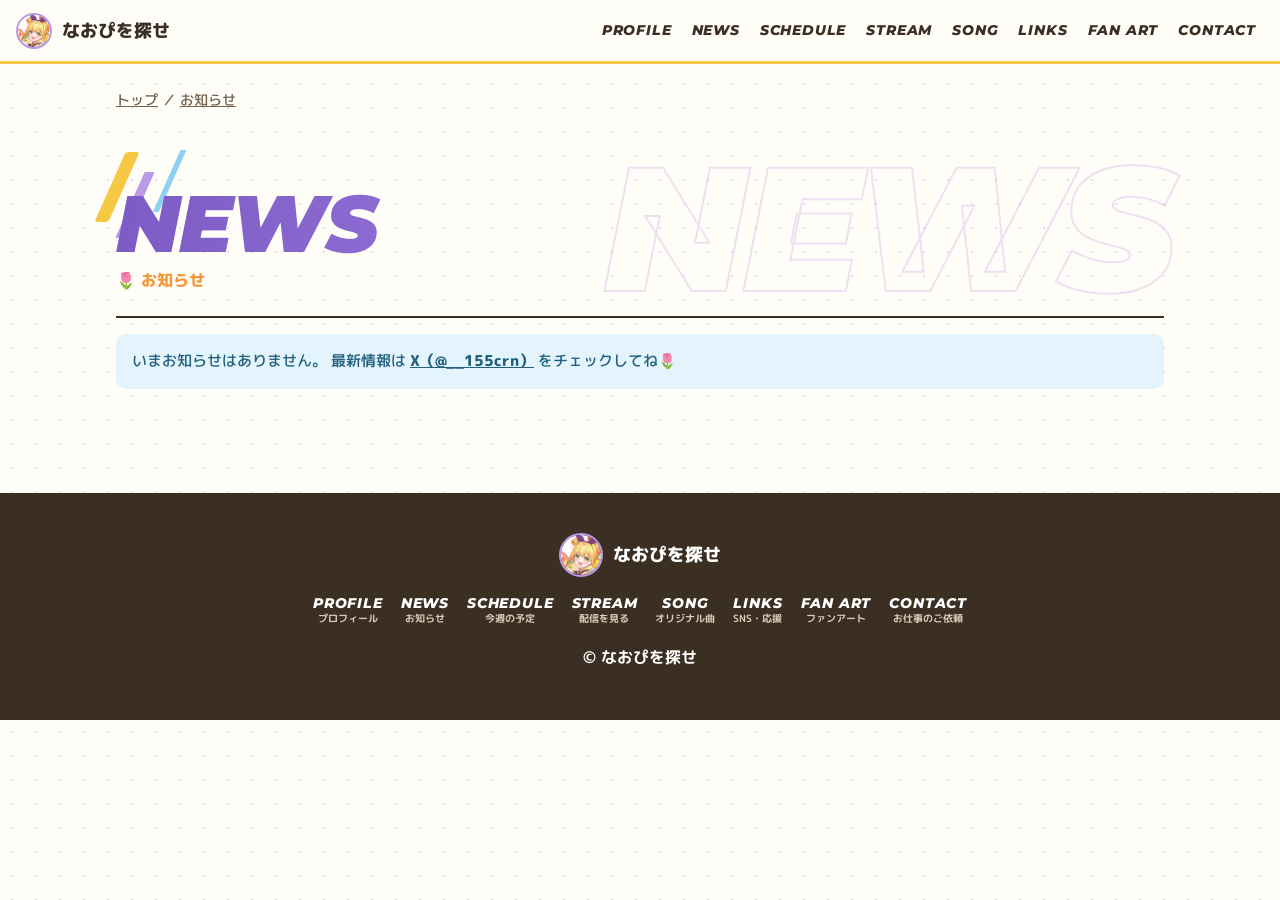
==== commit 9af7088d: "LINKSとSUPPORTを1つの欄にまとめる（SNS・配信／応援する）。メニューからSUPPORTを外す Co-Authored-By: Claude Opus 5.5 <noreply@anthr" ====
--- a/site/news.html
+++ b/site/news.html
@@ -23,8 +23,8 @@
 <link rel="preconnect" href="https://fonts.googleapis.com">
 <link rel="preconnect" href="https://fonts.gstatic.com" crossorigin>
 <link href="https://fonts.googleapis.com/css2?family=M+PLUS+Rounded+1c:wght@500;700;800&family=Montserrat:ital,wght@1,800;1,900&display=swap" rel="stylesheet">
-<link rel="stylesheet" href="css/style.css?v=202611242104">
-<script type="module" src="js/news-page.js?v=202611242104"></script>
+<link rel="stylesheet" href="css/style.css?v=202611250750">
+<script type="module" src="js/news-page.js?v=202611250750"></script>
 </head>
 <body class="sub-page">
 <header class="site-header">
@@ -37,7 +37,6 @@
     <a href="index.html#watch"><span class="nav-en">STREAM</span></a>
     <a href="index.html#youtube"><span class="nav-en">SONG</span></a>
     <a href="index.html#links"><span class="nav-en">LINKS</span></a>
-    <a href="index.html#support"><span class="nav-en">SUPPORT</span></a>
     <a href="index.html#gallery"><span class="nav-en">FAN ART</span></a>
     <a href="index.html#contact"><span class="nav-en">CONTACT</span></a>
   </nav>
@@ -61,7 +60,7 @@
 <footer class="footer">
   <a class="logo" href="index.html"><img src="img/icon-192.png" alt="" width="44" height="44"><span data-name>なおぴを探せ</span></a>
   <nav class="footer-nav" aria-label="フッターメニュー">
-    <a href="index.html#profile"><span class="nav-en">PROFILE</span><span class="nav-ja">プロフィール</span></a><a href="index.html#news"><span class="nav-en">NEWS</span><span class="nav-ja">お知らせ</span></a><a href="index.html#week"><span class="nav-en">SCHEDULE</span><span class="nav-ja">今週の予定</span></a><a href="index.html#watch"><span class="nav-en">STREAM</span><span class="nav-ja">配信を見る</span></a><a href="index.html#youtube"><span class="nav-en">SONG</span><span class="nav-ja">オリジナル曲</span></a><a href="index.html#links"><span class="nav-en">LINKS</span><span class="nav-ja">SNS・配信</span></a><a href="index.html#support"><span class="nav-en">SUPPORT</span><span class="nav-ja">応援する</span></a><a href="index.html#gallery"><span class="nav-en">FAN ART</span><span class="nav-ja">ファンアート</span></a><a href="index.html#contact"><span class="nav-en">CONTACT</span><span class="nav-ja">お仕事のご依頼</span></a>
+    <a href="index.html#profile"><span class="nav-en">PROFILE</span><span class="nav-ja">プロフィール</span></a><a href="index.html#news"><span class="nav-en">NEWS</span><span class="nav-ja">お知らせ</span></a><a href="index.html#week"><span class="nav-en">SCHEDULE</span><span class="nav-ja">今週の予定</span></a><a href="index.html#watch"><span class="nav-en">STREAM</span><span class="nav-ja">配信を見る</span></a><a href="index.html#youtube"><span class="nav-en">SONG</span><span class="nav-ja">オリジナル曲</span></a><a href="index.html#links"><span class="nav-en">LINKS</span><span class="nav-ja">SNS・応援</span></a><a href="index.html#gallery"><span class="nav-en">FAN ART</span><span class="nav-ja">ファンアート</span></a><a href="index.html#contact"><span class="nav-en">CONTACT</span><span class="nav-ja">お仕事のご依頼</span></a>
   </nav>
   <p class="copy">© <span data-name>なおぴを探せ</span></p>
 </footer>
--- a/site/css/style.css
+++ b/site/css/style.css
@@ -83,10 +83,9 @@
 /* キービジュアルのスライド：重ねて置き、is-active だけ表示。表示中はゆっくりズーム。マウスで少しずれる */
 .hero-slides {
   position: relative; width: 100%; aspect-ratio: 1824 / 2056; overflow: hidden;
-  transform: translate(calc(var(--mx, 0) * -14px), calc(var(--my, 0) * -10px)) scale(1.03);
+  transform: translate(calc(var(--mx, 0) * -24px), calc(var(--my, 0) * -16px)) scale(1.05);
   transition: transform .4s ease-out;
 }
-.hero-slides:has(.hero-slide-swing) { transform: none; }
 .hero-slide { position: absolute; inset: 0; opacity: 0; transition: opacity 1.4s ease; }
 .hero-slide.is-active { opacity: 1; }
 .hero-slide img { width: 100%; height: 100%; object-fit: cover; transform: scale(1); }
@@ -99,45 +98,10 @@
 .hero-slide-stand img { object-fit: contain; mix-blend-mode: multiply; }
 @keyframes kenburns { from { transform: scale(1.12); } to { transform: scale(1); } }
 
-/* ブランコの絵：背景とキャラを分けて立体的に動かす
-   --mx / --my：マウス位置（-0.5〜0.5）、--sy：スクロール量（px）
-   キャラの切り抜きが読み込めたら（.fg-ready）、キャラを消した背景に切り替える。読み込めない間は元の絵のまま */
-.hero-slide-swing .hero-bg, .hero-slide-swing .hero-fg,
-.hero-slide-swing .hero-bg picture, .hero-slide-swing .hero-bg-clean { position: absolute; inset: 0; }
-.hero-slide-swing .hero-bg picture { display: block; }
-.hero-slide-swing img { animation: none; }
-.hero-slide-swing .hero-bg {
-  filter: blur(1.5px) saturate(1.05);
-  transform: translate(calc(var(--mx, 0) * -14px), calc(var(--my, 0) * -10px + var(--sy, 0) * .3px)) scale(1.08);
-  transition: transform .5s ease-out;
-}
-.hero-slide-swing .hero-bg-clean { opacity: 0; transition: opacity .8s ease; }
-.hero.fg-ready .hero-slide-swing .hero-bg-clean { opacity: 1; }
-.hero-slide-swing .hero-fg {
-  opacity: 0;
-  transform: translate(calc(var(--mx, 0) * 16px), calc(var(--my, 0) * 10px + var(--sy, 0) * -.06px)) scale(1.08);
-  transition: transform .35s ease-out;
-}
-.hero.fg-ready .hero-slide-swing .hero-fg { opacity: 1; }
-.hero.fg-ready .hero-slide-swing .hero-fg img {
-  filter: drop-shadow(0 16px 20px rgba(59, 46, 34, .26));
-  transform-origin: 62% -30%; /* ロープの上のほうを支点にゆらゆら */
-  animation: swing-rock 5s ease-in-out infinite, fg-in 1.2s cubic-bezier(.2, .8, .2, 1) both;
-}
-@keyframes swing-rock {
-  0%, 100% { rotate: -1.4deg; translate: 0 0; }
-  50% { rotate: 1.4deg; translate: 0 -6px; }
-}
-@keyframes fg-in { from { opacity: 0; scale: 1.06; } to { opacity: 1; scale: 1; } }
-@media (prefers-reduced-motion: reduce) {
-  .hero.fg-ready .hero-slide-swing .hero-fg img { animation: none; }
-  .hero-slide-swing .hero-bg, .hero-slide-swing .hero-fg { transform: scale(1.08); }
-}
-
 /* 浮かぶ斜めの線（パーティクル） */
 .particles {
   position: absolute; inset: 0; pointer-events: none; z-index: 1;
-  transform: translate(calc(var(--mx, 0) * 22px), calc(var(--my, 0) * 16px));
+  transform: translate(calc(var(--mx, 0) * 36px), calc(var(--my, 0) * 26px));
   transition: transform .4s ease-out;
 }
 .p {
